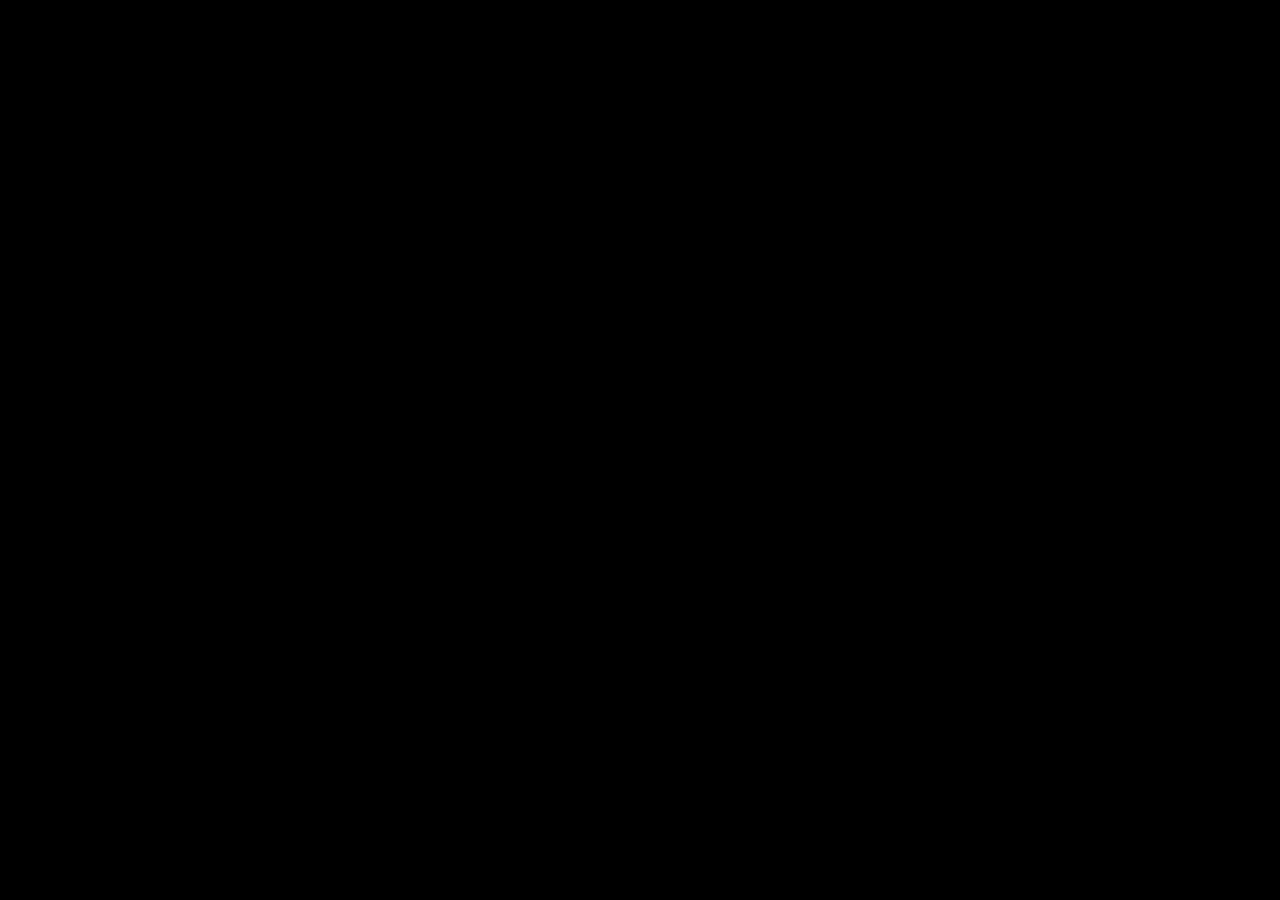
==== login.html @ df91ef38 "feat: implement login page and web component" ====
<!DOCTYPE html>
<html lang="en">
<head>
  <meta charset="UTF-8">
  <meta name="viewport" content="width=device-width, initial-scale=1.0">
  <title>Document</title>
  <link rel="stylesheet" href="style.css">
  <script type="module" src="./src/index.js"></script>
</head>

<body>
 <login-component></login-component>
</body>
</html>
---- style.css ----
@font-face {
  font-family: "Retro Computer";
  src: url("./fonts/RetroComputer-PersonalUseOnly.otf") format("opentype");
  font-weight: normal;
  font-style: normal;
}

@font-face {
  font-family: "Pixel LCD";
  src: url("./fonts/PixelLCD-Regular.ttf") format("truetype");
  font-weight: normal;
  font-style: normal;
}

:root {
  --bg: #000000;
  --panel: #000000;
  --yellow: yellow;
  --text: #f5f0e6;
  --border-thick: 4px;
  --border-thin: 2px;
  --red: red;
  --bg-card: var(--panel);
  --border: var(--yellow);
  --border-width: var(--border-thin);
  --radius: 0;
}

* {
  box-sizing: border-box;
  margin: 0;
  padding: 0;
  
}

body {
  background: var(--bg);
  color: var(--text);
  font-family: "Retro Computer", ui-monospace, monospace;

}
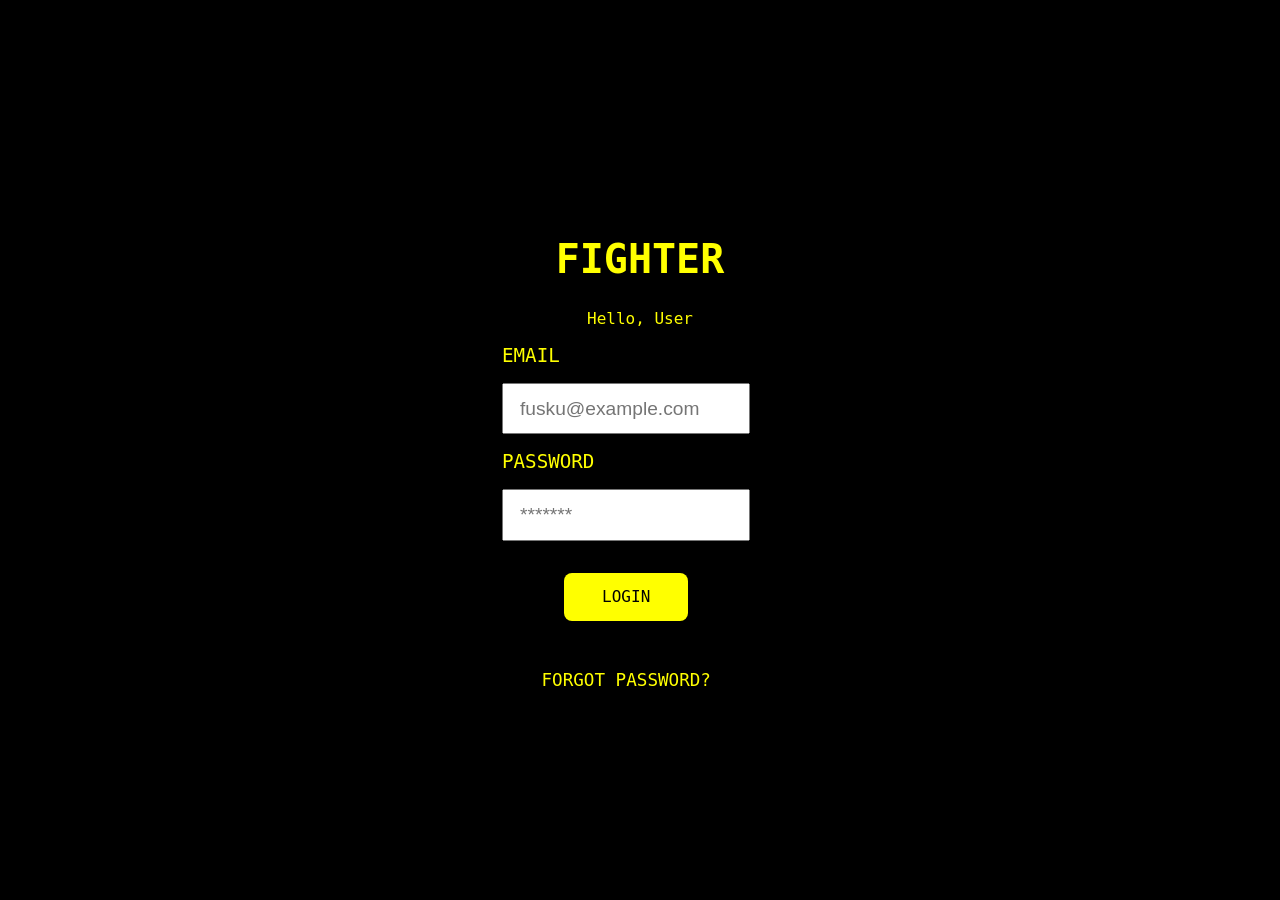
==== commit a104626f: "username" ====
--- a/login.html
+++ b/login.html
@@ -9,6 +9,8 @@
 </head>
 
 <body>
- <login-component></login-component>
+ <login-component>
+  <login-component username="Fusk"></login-component>
+ </login-component>
 </body>
 </html>
